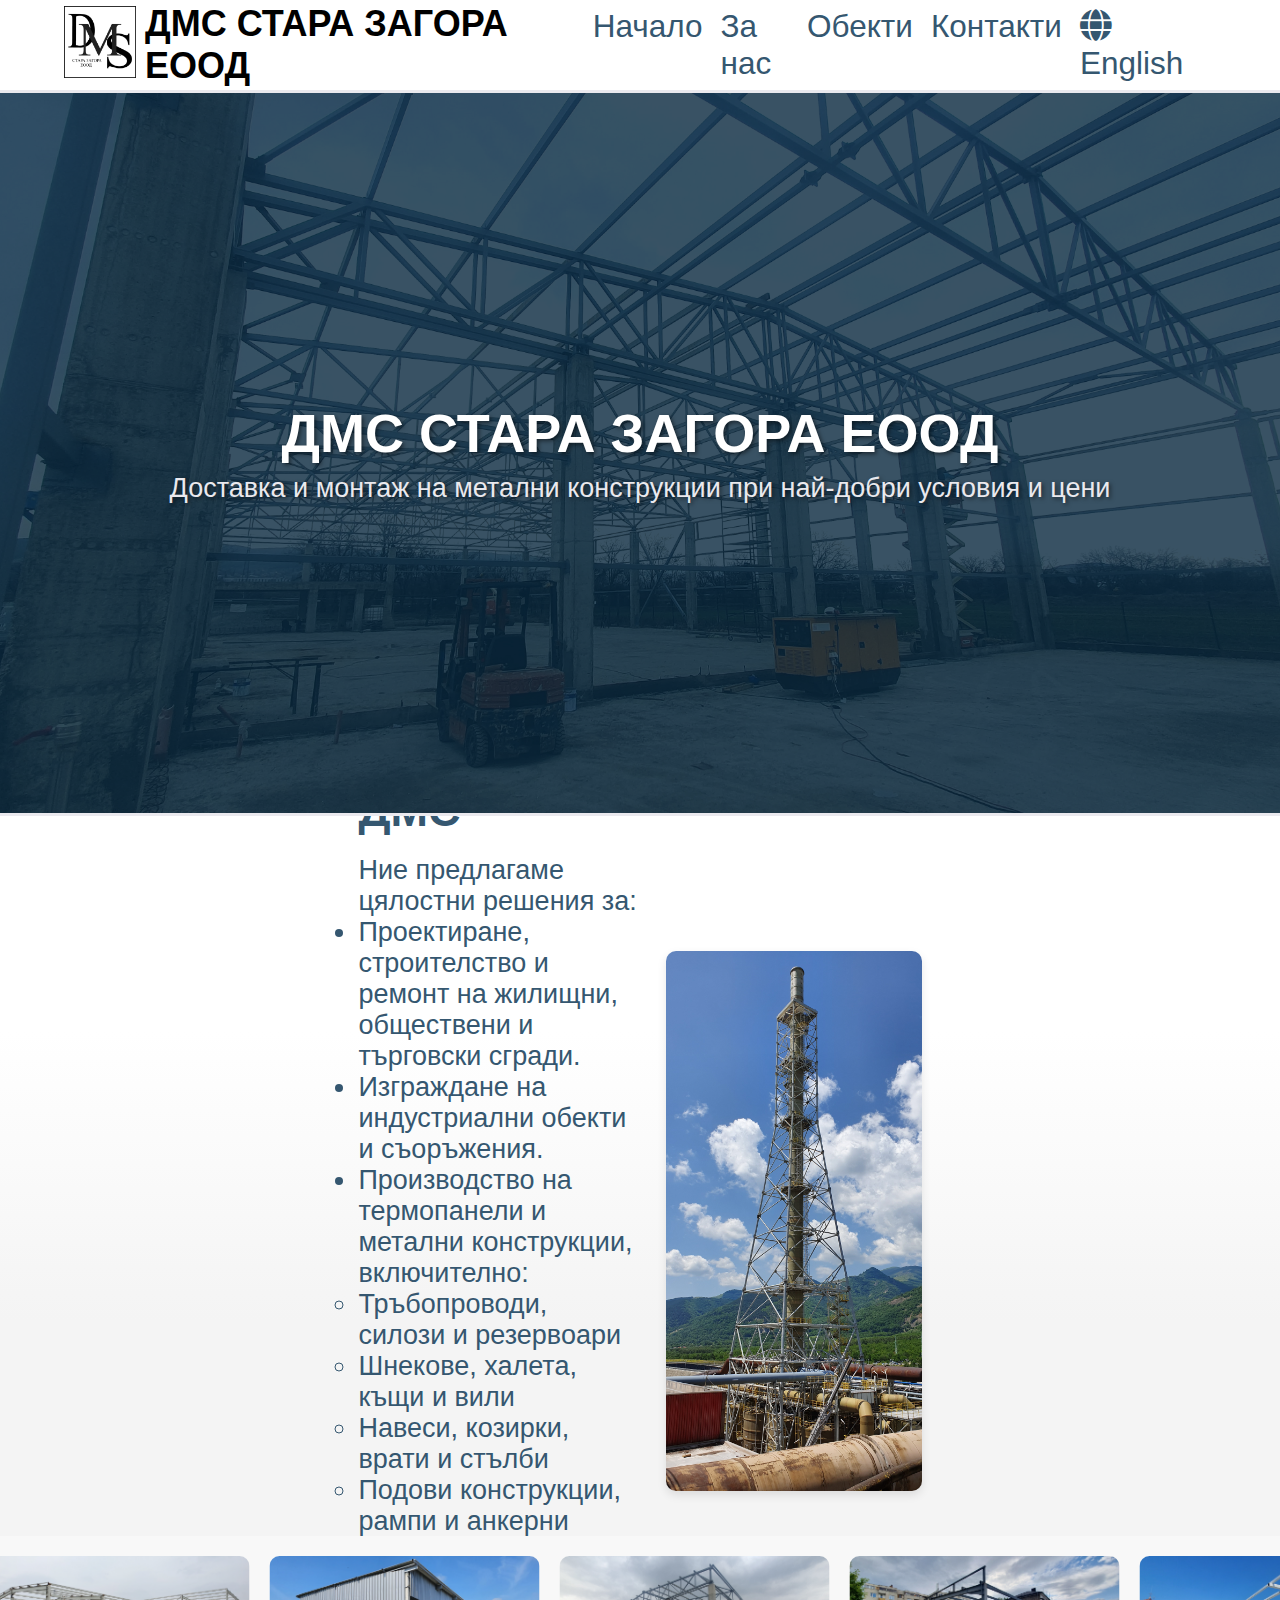
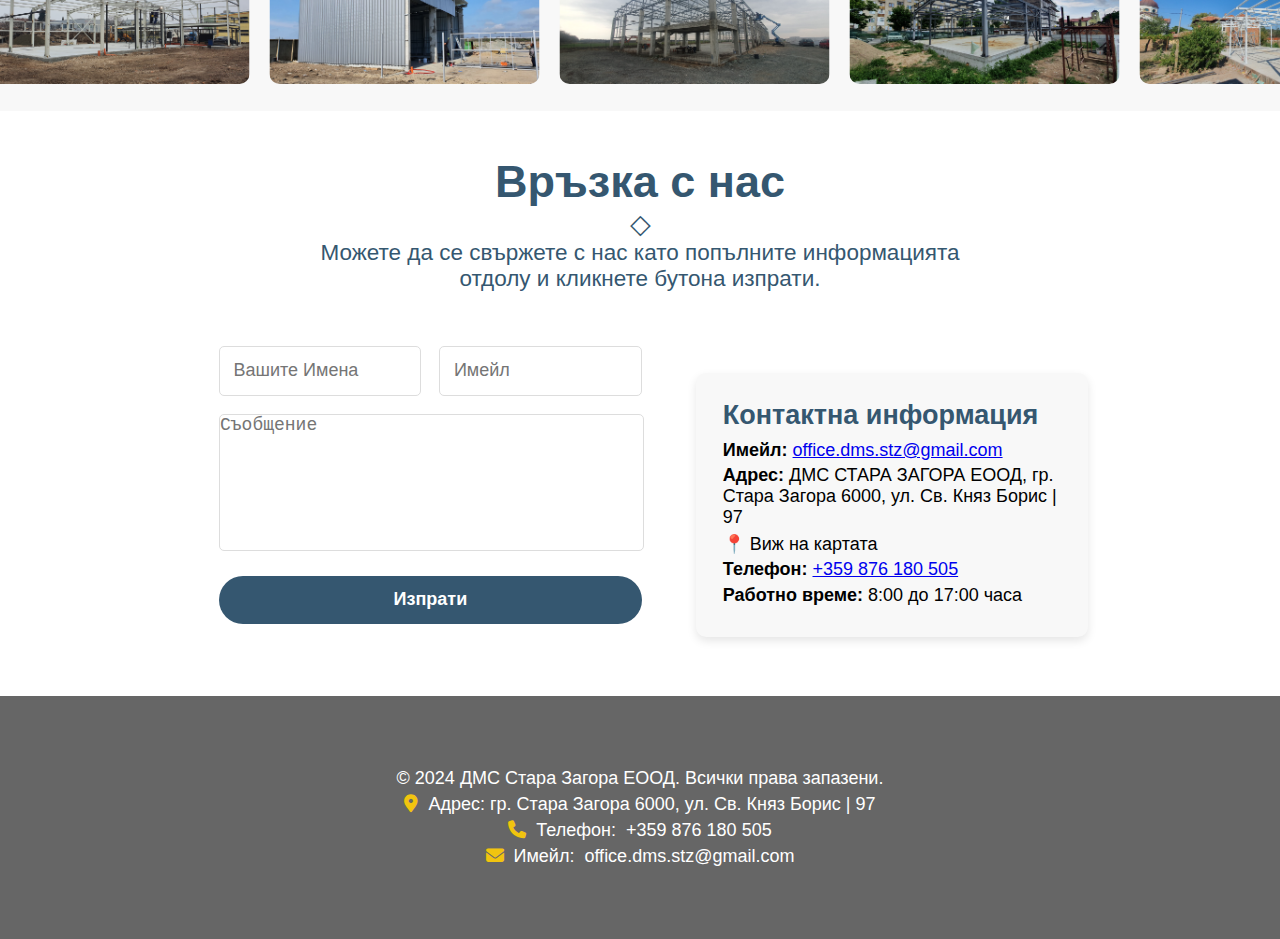
==== index.html @ 320e8023 "Add files via upload" ====
<!DOCTYPE html>
<html lang="en">
<head>
    <meta charset="UTF-8">
    <meta name="viewport" content="width=device-width, initial-scale=1.0, user-scalable=no">
    <link rel="stylesheet" href="main.css">
    <link rel="stylesheet" href="https://cdnjs.cloudflare.com/ajax/libs/font-awesome/6.4.2/css/all.min.css">
    <title>ДМС СТАРА ЗАГОРА ЕООД</title>

</head>
<body>
    <header>
        <div id="wrapper">
            <div id="logo-name">
                <a href="index.html">
                    <img src="static/DMS6.jpg" class="logo" alt="Logo">
                </a>
                <span id="name-to-logo" class="desktop-only">ДМС СТАРА ЗАГОРА ЕООД</span>
            </div>
            <div id="menu">
                <div class="menu-items" id="menu-items">
                    <a href="#" class="menus">Начало</a>
                    <a href="#about" class="menus">За нас</a>
                    <a href="#photos" class="menus">Обекти</a>
                    <a href="#contacts" class="menus">Контакти</a>
                </div>
                <!-- New "English" link with Font Awesome Globe icon -->
                <div class="language-menu">
                    <!-- Change href to a real page or action -->
                    <a href="index-en-ver.html" class="menus">
                        <i class="fas fa-globe"></i> English
                    </a>
                </div>
            </div>
        </div>
    </header>
    <div id="welcome">
        <div id="welcome-overlay">
            <div id="welcome-text-wrapper">
                <span id="name">ДМС СТАРА ЗАГОРА ЕООД</span>
                <span id="name-undertext">Доставка и монтаж на метални конструкции при най-добри условия и цени</span>
            </div>
        </div>
    </div>
    <div id="about">
        <div id="about-content">
            <div id="about-text">
                <h1>ДМС</h1>
                <p>
                    Ние предлагаме цялостни решения за:
                </p>
                <ul>
                    <li>Проектиране, строителство и ремонт на жилищни, обществени и търговски сгради.</li>
                    <li>Изграждане на индустриални обекти и съоръжения.</li>
                    <li>Производство на термопанели и метални конструкции, включително:</li>
                    <ul>
                        <li>Тръбопроводи, силози и резервоари</li>
                        <li>Шнекове, халета, къщи и вили</li>
                        <li>Навеси, козирки, врати и стълби</li>
                        <li>Подови конструкции, рампи и анкерни устройства</li>
                    </ul>
                </ul>
            </div>
            <div id="about-image">
                <img src="/static/about1.jpg" alt="Проект на ДМС Стара Загора">
            </div>
        </div>
    </div>
    <div id="photos">
        <div class="image-scroller">
            <ul>
                <li><img src="image1.jpg" alt="Project 1" class="zoomable"></li>
                <li><img src="image2.jpg" alt="Project 2" class="zoomable"></li>
                <li><img src="image3.jpg" alt="Project 3" class="zoomable"></li>
                <li><img src="image4.jpg" alt="Project 4" class="zoomable"></li>
                <li><img src="image5.jpg" alt="Project 5" class="zoomable"></li>
            </ul>
        </div>
    </div>

    <!-- Lightbox Modal -->
    <div id="lightbox" class="lightbox">
        <span class="close">&times;</span>
        <img id="lightbox-img" src="" alt="Expanded View">
    </div>

    <div id="contacts">
        <div id="contacts-wrapper">
            <div id="contact-text">Връзка с нас</div>
            <div id="rhombus">&#9671;</div>
            <div id="small-text">
                Можете да се свържете с нас като попълните информацията отдолу и кликнете бутона изпрати.
            </div>
        </div>
        <div id="form-container">
            <div id="form-wrapper">
                <form action="https://formsubmit.co/office.dms.stz@gmail.com" method="POST">
                    <div id="name-email">
                        <input id="full-name" type="text" name="name" placeholder="Вашите Имена" required>
                        <input id="email" type="email" name="email" placeholder="Имейл" required>
                    </div>
                    <textarea id="text-message" name="message" placeholder="Съобщение" maxlength="512" required></textarea>
                    <button type="submit">Изпрати</button>
                </form>
            </div>
            <div id="contact-info">
                <h3>Контактна информация</h3>
                <p><strong>Имейл:</strong> <a href="mailto:office.dms.stz@gmail.com">office.dms.stz@gmail.com</a></p>
                <p><strong>Адрес:</strong> ДМС СТАРА ЗАГОРА ЕООД, гр. Стара Загора 6000, ул. Св. Княз Борис | 97</p>
                <p>
                    <a href="https://www.google.com/maps?q=ДМС+СТАРА+ЗАГОРА+ЕООД,+гр.+Стара+Загора+6000,+ул.+Св.+Княз+Борис+97" 
                       target="_blank" 
                       rel="noopener noreferrer" 
                       class="map-link">
                       📍 Виж на картата
                    </a>
                </p>
                <p><strong>Телефон:</strong> <a href="tel:+359876180505">+359 876 180 505</a></p>
                <p><strong>Работно време:</strong> 8:00 до 17:00 часа</p>
            </div>
        </div>
    </div>
    <div id="footer">
        <div id="footer-image-overlay">
            <div id="footer-content">
                <div id="footer-info">
                    <p>&copy; 2024 ДМС Стара Загора ЕООД. Всички права запазени.</p>
                    <p><i class="fas fa-map-marker-alt"></i> Адрес: гр. Стара Загора 6000, ул. Св. Княз Борис | 97</p>
                    <p><i class="fas fa-phone"></i> Телефон: <a href="tel:+359876180505">+359 876 180 505</a></p>
                    <p><i class="fas fa-envelope"></i> Имейл: <a href="mailto:office.dms.stz@gmail.com">office.dms.stz@gmail.com</a></p>
                </div>
            </div>
        </div>
    </div>

    <script>
        document.addEventListener("DOMContentLoaded", function () {
            const scroller = document.querySelector(".image-scroller ul");
            const images = Array.from(scroller.children);
            const lightbox = document.getElementById("lightbox");
            const lightboxImg = document.getElementById("lightbox-img");
            const closeBtn = document.querySelector(".close");

            // Clone images until the total width is at least twice the screen width
            let totalWidth = scroller.scrollWidth;
            while (totalWidth < window.innerWidth * 2) {
                images.forEach(img => {
                    const clone = img.cloneNode(true);
                    scroller.appendChild(clone);
                });
                totalWidth = scroller.scrollWidth;
            }

            let speed = 0.5; // Adjust scrolling speed
            let position = 0;
            let isPaused = false; // Pause control

            function scrollImages() {
                if (!isPaused) {
                    position -= speed;
                    if (Math.abs(position) >= scroller.scrollWidth / 2) {
                        position = 0; // Reset position when first set of images is out
                    }
                    scroller.style.transform = `translateX(${position}px)`;
                }
                requestAnimationFrame(scrollImages);
            }

            scrollImages();

            // Pause scrolling when hovering
            scroller.addEventListener("mouseenter", () => (isPaused = true));
            scroller.addEventListener("mouseleave", () => (isPaused = false));

            // Open lightbox on image click
            document.querySelectorAll(".image-scroller img").forEach(img => {
                img.addEventListener("click", function () {
                    lightbox.style.display = "flex";
                    lightboxImg.src = this.src;
                });
            });

            // Close lightbox on clicking close button or outside the image
            closeBtn.addEventListener("click", () => (lightbox.style.display = "none"));
            lightbox.addEventListener("click", (e) => {
                if (e.target === lightbox) lightbox.style.display = "none";
            });
        });
    </script>
    <script>
        $(document).ready(function() {
            // Smooth scroll to the bottom of the previous section when clicking the menu
            $("a.menus").on("click", function(event) {
                event.preventDefault(); // Prevent default anchor click behavior
                
                // Get the target section's ID from the href attribute
                var target = $(this).attr("href");
                
                // Find the previous section before the target section
                var previousSection = $(target).prev();

                // If there's a previous section, scroll to the bottom of it
                if (previousSection.length) {
                    $('html, body').animate({
                        scrollTop: previousSection.offset().top + previousSection.outerHeight()
                    }, 1000); // Adjust the scroll speed (in milliseconds)
                } else {
                    // If there is no previous section, just scroll to the top
                    $('html, body').animate({
                        scrollTop: 0
                    }, 1000);
                }
            });
        });
    </script>
    <script src="https://code.jquery.com/jquery-3.6.0.min.js"></script>
    <script>
        $(document).ready(function () {
            $("a.menus").on("click", function (event) {
                var target = $(this).attr("href");

                // Allow navigation to other HTML pages
                if (target.endsWith(".html")) {
                    return; // Let the browser handle it
                }
                
                if (target === "#") {
                    // Scroll to the top of the page for "Начало"
                    $("html, body").animate(
                        { scrollTop: 0 }, 
                        800 // Smooth scroll animation
                    );
                } else {
                    var section = $(target);
                    if (section.length) {
                        var offset = target === "#about" ? 0 : $(window).height() * 0.1; // Adjust offset if needed
                        
                        $("html, body").animate(
                            { scrollTop: section.offset().top - offset }, 
                            800
                        );
                    }
                }
            });
        });
    </script>
</body>
</html>
---- main.css ----
:root{
    font-size: 3vh;
    font-family:'Gill Sans', 'Gill Sans MT', Calibri, 'Trebuchet MS', sans-serif;
    color: rgb(53, 87, 112);
}
*{
    margin: 0;
    padding: 0;
}
/* Header */
header {
    height: 10vh;
    width: 100%;
    position: sticky;
    top: 0;
    background-color: white;
    border-bottom: solid #EAE9EE;
    z-index: 100;
}
/* Wrapper */
#wrapper {
    display: flex;
    justify-content: space-between;
    align-items: center;
    width: 90%;
    margin: auto;
    height: 100%;
}
/* Logo */
#logo-name {
    display: flex;
    align-items: center;
    gap: 1vh;
}
.logo {
    height: 8vh;
}
#name-to-logo {
    font-size: 4vh;
    font-weight: bold;
    color: black;
}
#menu {
    display: flex;
    gap: 2vh;
}
#menu-items{
    display: flex;
    gap: 2vh;
}
.menus {
    font-size: 3.5vh;
    text-decoration: none;
    color: rgb(53, 87, 112);
}
.menus:hover {
    text-decoration: underline;
    text-underline-offset: 1vh;
}

#welcome {
    width: 100%;
    height: 80vh;
    background-image: url("/static/image-background.jpg");
    background-repeat: no-repeat;
    background-position: center;
    background-size: cover;
    display: flex;
    justify-content: center;
    align-items: center;
    position: relative;
    text-align: center;
    z-index: 101;
    border-bottom: solid #EAE9EE;
}
#welcome-overlay {
    position: absolute;
    width: 100%;
    height: 80vh;
    background-color:rgba(8, 39, 61, 0.8);
    display: flex;
    justify-content: center;
    align-items: center;
    z-index: 102;
}
#welcome-text-wrapper {
    display: flex;
    flex-direction: column;
    align-items: center;
    justify-content: center;
    max-width: 80%;
    padding: 2vh;
}
#name {
    font-size: 6vh;
    font-weight: bold;
    color: white;
    text-shadow: 2px 2px 4px rgba(0, 0, 0, 0.5);
}
#name-undertext {
    font-size: 3vh;
    color: #EAE9EE;
    margin-top: 1vh;
    text-align: center;
    text-shadow: 2px 2px 4px rgba(0, 0, 0, 0.5);
}

#about {
    display: flex;
    justify-content: center;
    align-items: center;
    height: 80vh;
    padding: 0vh 10vw;
    position: relative;
    background: linear-gradient(to bottom, white 30%, #f4f4f4 70%);
}
#about-content {
    display: flex;
    align-items: center;
    justify-content: space-between;
    width: 55%;
    max-width: 1200px;
}
#about-text {
    width: 50%;
    font-size: 3vh;
    color: rgb(53, 87, 112);
}
#about-text h1 {
    font-size: 5vh;
    margin-bottom: 2vh;
    font-weight: bold;
}
#about-image {
    margin-top: 10vh;
    height: 60vh;
    display: flex;
    justify-content: center;
}
#about-image img {
    width: 100%;
    height: auto;
    border-radius: 10px;
    box-shadow: 0px 4px 10px rgba(0, 0, 0, 0.1);
}

/* Image Scroller */
#photos {
    width: 100%;
    overflow: hidden;
    background-color: #f8f8f8;
    padding: 20px 0;
    position: relative;
}
.image-scroller {
    display: flex;
    gap: 2vh;
    overflow: hidden;
    user-select: none;
    position: relative;
}
.image-scroller ul {
    display: flex;
    list-style: none;
    margin: 0;
    padding: 0;
    gap: 20px;
    min-width: 100%;
}
.image-scroller ul li {
    flex: 0 0 auto;
}
.image-scroller img {
    width: 30vh;
    height: auto;
    border-radius: 10px;
    object-fit: cover;
    cursor: pointer;
    transition: transform 0.3s ease;
}
.image-scroller img:hover {
    transform: scale(1.05);
}
/* Lightbox Modal */
.lightbox {
    display: none;
    position: fixed;
    top: 0;
    left: 0;
    width: 100%;
    height: 100%;
    background: rgba(0, 0, 0, 0.8);
    justify-content: center;
    align-items: center;
    z-index: 1000;
}
.lightbox img {
    max-width: 90%;
    max-height: 90%;
    border-radius: 10px;
}
.lightbox .close {
    position: absolute;
    top: 20px;
    right: 30px;
    font-size: 40px;
    color: white;
    cursor: pointer;
    font-weight: bold;
    transition: 0.3s;
}
.lightbox .close:hover {
    color: #ff4747;
}

#contacts {
    padding: 5vh 0;
    width: 100%;
    background-color: white;
    text-align: center;
}
#contacts-wrapper {
    margin-bottom: 3vh;
}
#contact-text {
    font-size: 5vh;
    font-weight: bold;
}
#small-text {
    font-size: 2.5vh;
    width: 50%;
    margin: auto;
    color: rgb(53, 87, 112);
}
#form-container {
    display: flex;
    justify-content: center;
    align-items: flex-start;
    gap: 3vh;
    width: 70%;
    margin: auto;
}
#form-wrapper {
    width: 50%;
    padding: 3vh;
    border-radius: 10px;
}
#name-email {
    display: flex;
    gap: 2vh;
    margin-bottom: 2vh;
}
#full-name, #email {
    padding: 1.5vh;
    border: 1px solid #ddd;
    border-radius: 5px;
    font-size: 2vh;
    width: 100%;
}
#text-message {
    border-radius: 5px;
    border: 1px solid #ddd;
    font-size: 2vh;
    font-size: 2vh;
    width: 100%;
    height: 15vh;
    resize: none;
}
button {
    margin-top: 2vh;
    width: 100%;
    padding: 1.5vh;
    background: rgb(53, 87, 112);
    color: white;
    border: none;
    border-radius: 30px;
    font-size: 2vh;
    font-weight: bold;
    cursor: pointer;
    transition: background 0.3s ease;
}
button:hover {
    background: #0056b3;
}
#contact-info {
    margin-top: 6vh;
    width: 40%;
    background: #f8f8f8;
    padding: 3vh;
    border-radius: 10px;
    text-align: left;
    box-shadow: 0px 4px 10px rgba(0, 0, 0, 0.1);
}
#contact-info h3 {
    font-size: 3vh;
    color: rgb(53, 87, 112);
    margin-bottom: 1vh;
}
#contact-info p {
    font-size: 2vh;
    color: black;
    margin: 0.5vh 0;
}
.map-link {
    color: inherit; /* Inherit the text color */
    text-decoration: none; /* Remove underline */
    font-weight: normal; /* Match other text */
}
.map-link:hover {
    text-decoration: underline; /* Add subtle underline on hover */
}

#footer {
    background-image: url(/static/footer-image.jpg);
    background-repeat: no-repeat;
    background-position: center;
    background-size: cover;
    z-index: -2;
    width: 100%;
    height: 27vh;
    display: flex;
    align-items: center;
    justify-content: center;
    color: white;
    text-align: center;
}
#footer-image-overlay {
    width: 100%;
    height: 100%;
    background-color: rgba(0, 0, 0, 0.6);
    display: flex;
    align-items: center;
    justify-content: center;
}
#footer-content {
    text-align: center;
}
#footer-info p {
    margin: 5px 0;
    font-size: 2vh;
    display: flex;
    align-items: center;
    justify-content: center;
    gap: 10px;
}
#footer-info i {
    font-size: 2vh;
    color: #f1c40f;
}
#footer-info a {
    color: white;
    text-decoration: none;
}
#footer-info a:hover {
    text-decoration: underline;
}
#footer-nav a {
    color: white;
    text-decoration: none;
    margin: 0 10px;
    font-size: 2vh;
}
#footer-nav a:hover {
    text-decoration: underline;
}

@media (max-width: 768px) {
    :root {
        font-size: 2vh;
    }
    body{
        overflow-x:hidden;
    }
    .desktop-only {
        display: none;
    }
    header{
        position: relative;
    }
    .menus {
        display: none; /* Hide all other menu links */
    }
    .language-menu {
        display: block; /* Show only the language menu */
    }
    .language-menu a {
        display: block; /* Ensure language link is shown */
    }
    #welcome {
        height: 60vh;
    }
    #welcome-overlay {
        height: 60vh;
    }
    #name {
        font-size: 4vh;
    }
    #name-undertext {
        font-size: 2vh;
    }
    #about-content {
        gap: 2vh;
        width: 100%;
    }
    #about-text {
        font-size: 1.6vh;
    }
    #about-text h1 {
        font-size: 3vh
    }
    #about-image {
        margin-top: 0vh;
    }
    #form-container {
        flex-direction: column; /* Stack elements on top of each other */
        align-items: center;
        width: 90%;
        margin: auto;
        gap: 5vh;
    }
    #form-wrapper, #contact-info {
        width: 100%; /* Make both take full width */
        max-width: 500px;
    }
}
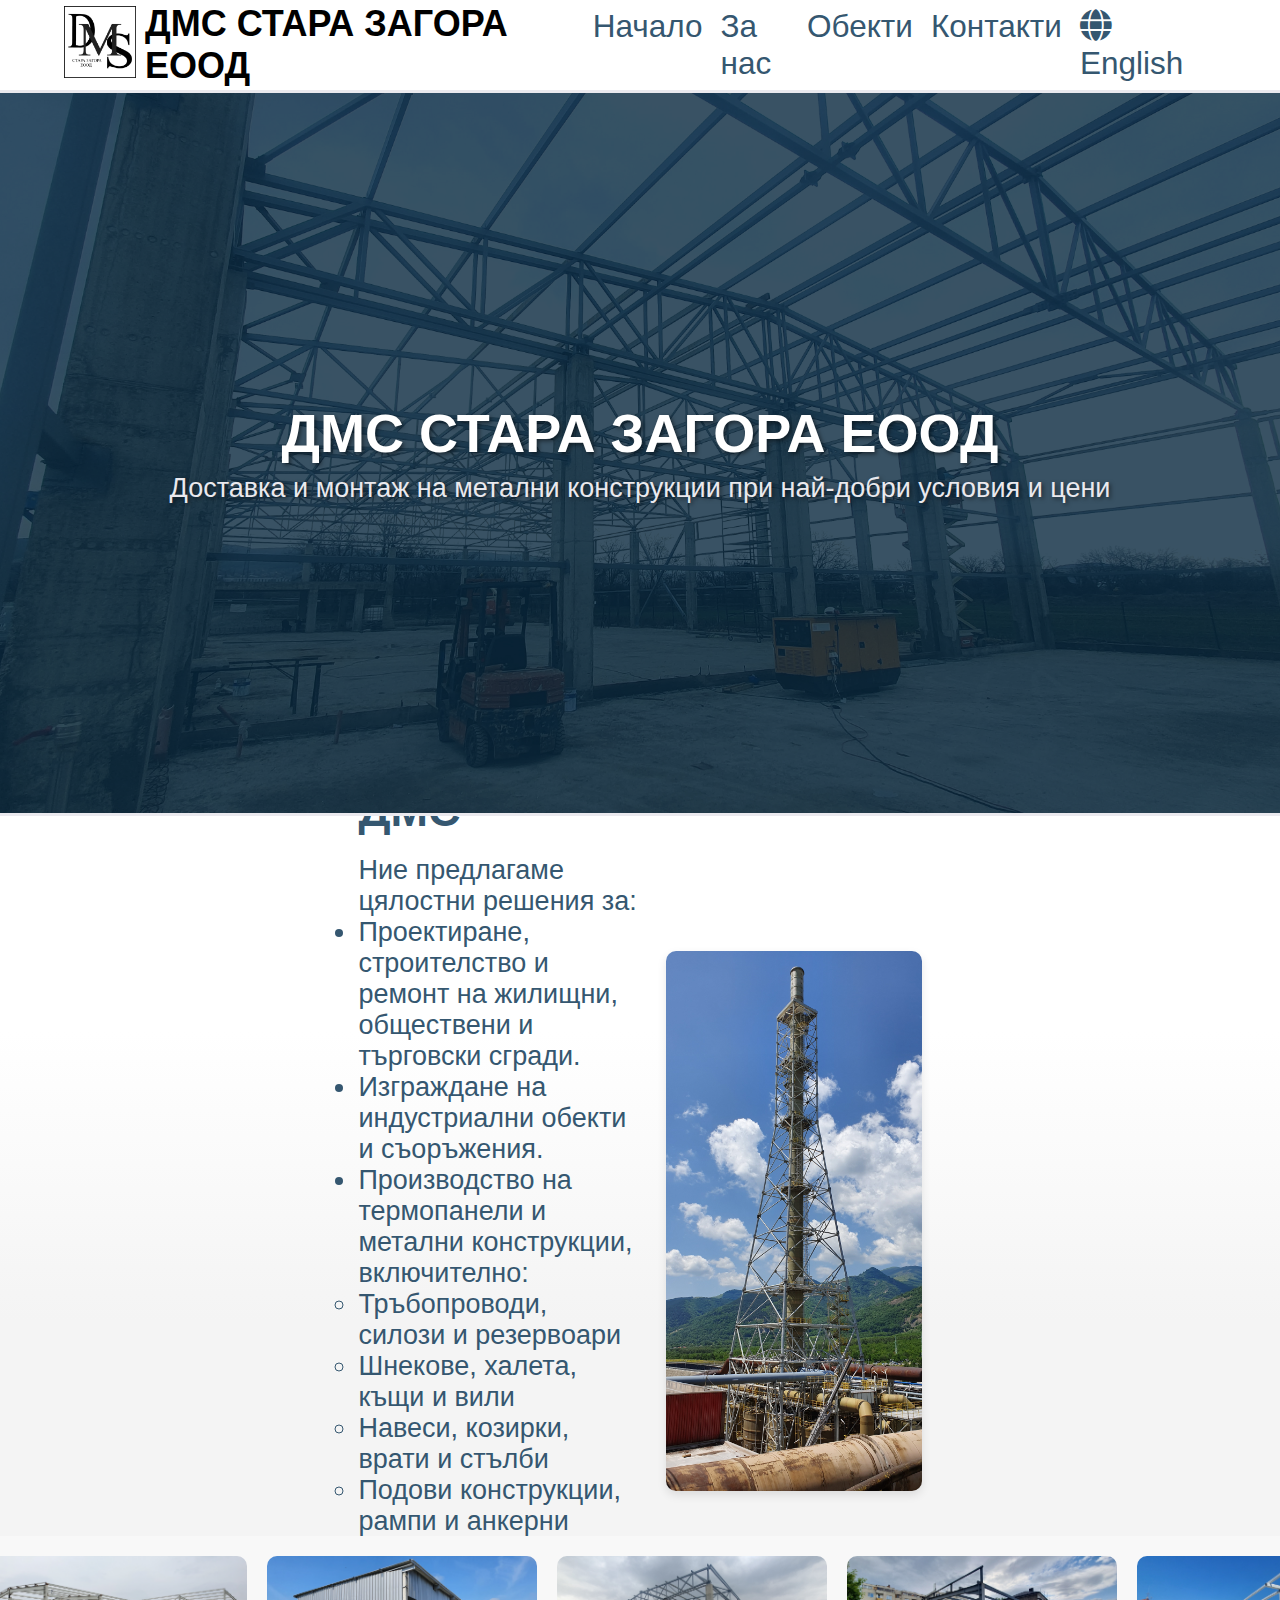
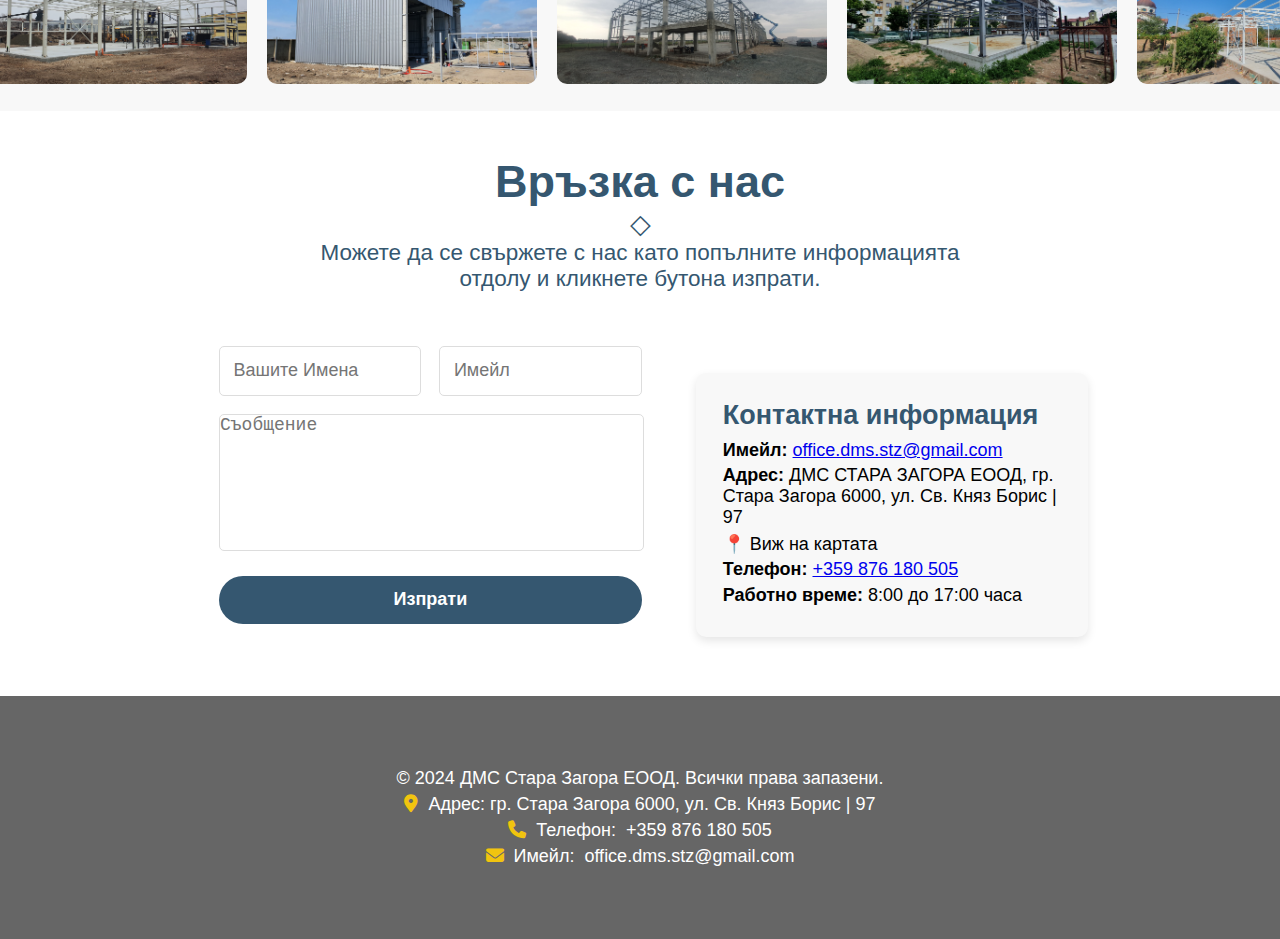
==== commit a7356936: "Update index.html" ====
--- a/index.html
+++ b/index.html
@@ -13,7 +13,7 @@
         <div id="wrapper">
             <div id="logo-name">
                 <a href="index.html">
-                    <img src="static/DMS6.jpg" class="logo" alt="Logo">
+                    <img src="DMS6.jpg" class="logo" alt="Logo">
                 </a>
                 <span id="name-to-logo" class="desktop-only">ДМС СТАРА ЗАГОРА ЕООД</span>
             </div>
@@ -62,7 +62,7 @@
                 </ul>
             </div>
             <div id="about-image">
-                <img src="/static/about1.jpg" alt="Проект на ДМС Стара Загора">
+                <img src="about1.jpg" alt="Проект на ДМС Стара Загора">
             </div>
         </div>
     </div>
@@ -245,4 +245,4 @@
         });
     </script>
 </body>
-</html>+</html>
--- a/main.css
+++ b/main.css
@@ -61,7 +61,7 @@
 #welcome {
     width: 100%;
     height: 80vh;
-    background-image: url("/static/image-background.jpg");
+    background-image: url("image-background.jpg");
     background-repeat: no-repeat;
     background-position: center;
     background-size: cover;
@@ -311,7 +311,7 @@
 }
 
 #footer {
-    background-image: url(/static/footer-image.jpg);
+    background-image: url("footer-image.jpg");
     background-repeat: no-repeat;
     background-position: center;
     background-size: cover;
@@ -422,4 +422,4 @@
         width: 100%; /* Make both take full width */
         max-width: 500px;
     }
-}+}
